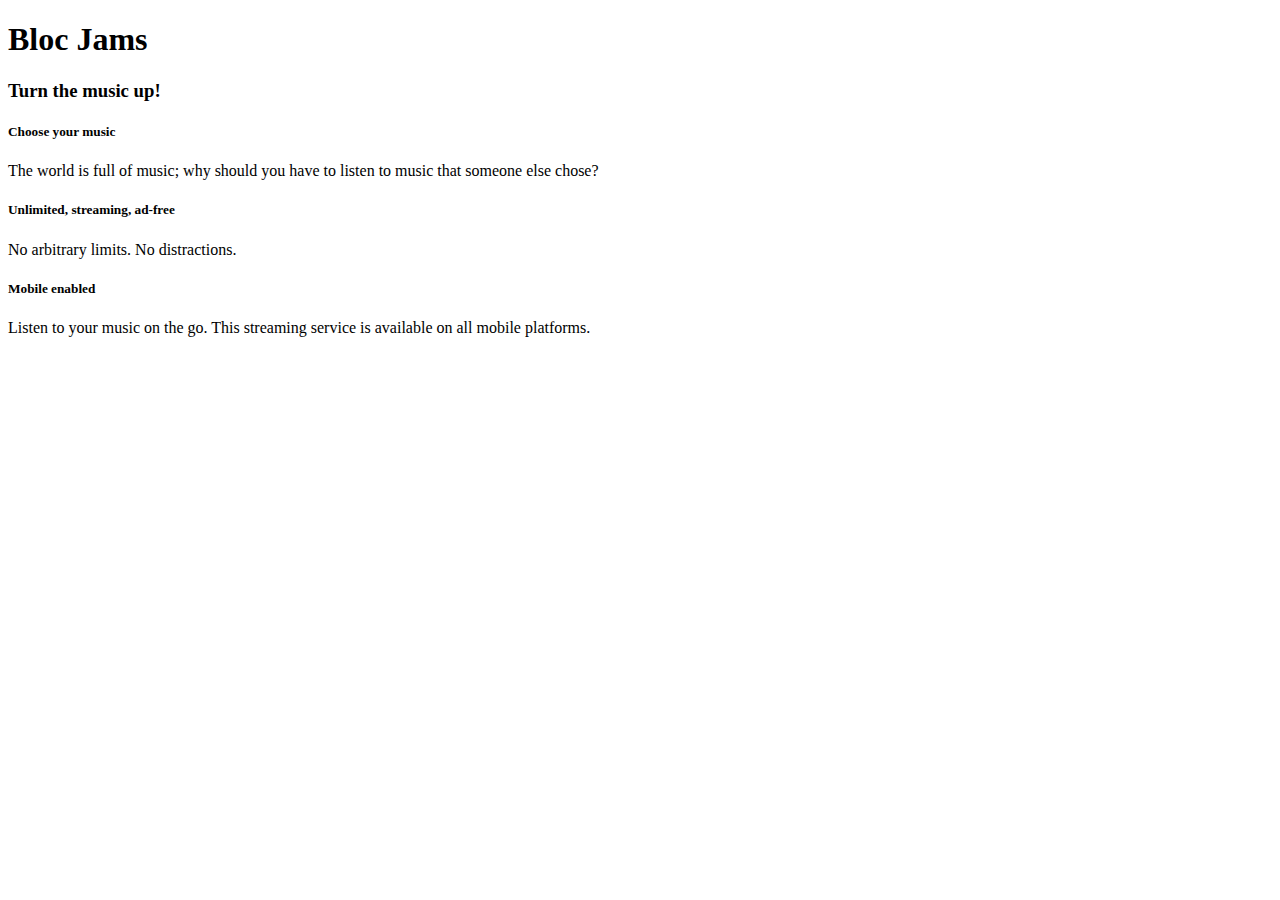
==== index.html @ fc5a1e22 "updated header to section tag" ====
<!DOCTYPE html>
<html>
    <head>
        <title>Bloc Jams</title>
    </head>
    <body>
        <nav> <!-- navigation bar -->
        </nav>
        <section> <!-- hero content -->
            <h1>Bloc Jams</h1>
            <h3>Turn the music up!</h3>
        </section>
        <section> <!-- selling points -->
            <div>
                <h5>Choose your music</h5>
                <p>The world is full of music; why should you have to listen to music that someone else chose?</p>
            </div>
            <div>
                <h5>Unlimited, streaming, ad-free</h5>
                <p>No arbitrary limits. No distractions.</p>
            </div>
            <div>
                <h5>Mobile enabled</h5>
                <p>Listen to your music on the go. This streaming service is available on all mobile platforms.</p>
            </div>
        </section>
    </body>
</html>
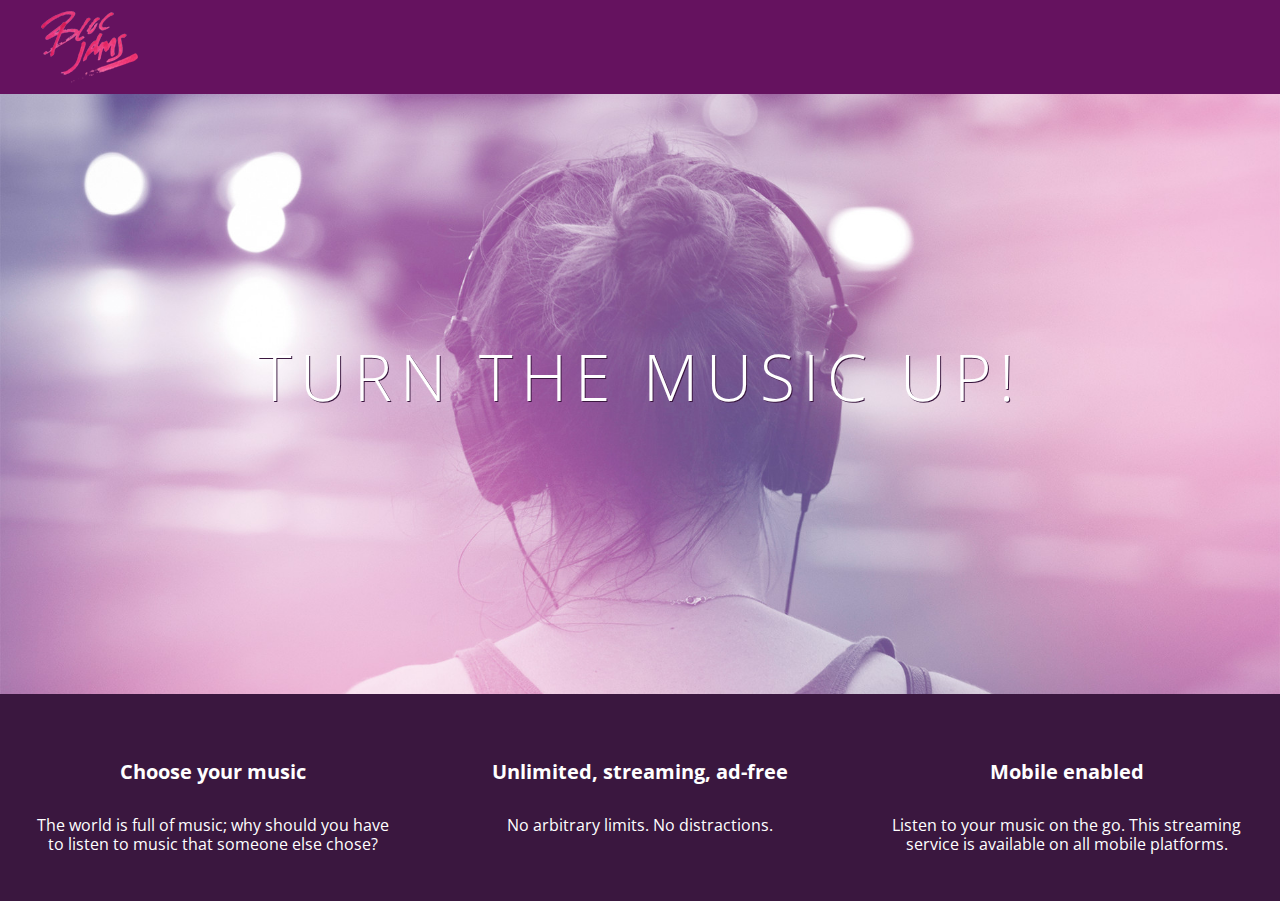
==== commit 55072990: "Checkpoint 6 styles: completed" ====
--- a/index.html
+++ b/index.html
@@ -2,26 +2,33 @@
 <html>
     <head>
         <title>Bloc Jams</title>
+        <link rel="stylesheet" type="text/css" href="http://fonts.googleapis.com/css?family=Open+Sans:400,800,600,700,300">
+        <link rel="stylesheet" type="text/css" href="http://code.ionicframework.com/ionicons/2.0.1/css/ionicons.min.css">
+        <link rel="stylesheet" type="text/css" href="styles/normalize.css">
+        <link rel="stylesheet" type="text/css" href="styles/main.css">
     </head>
-    <body>
-        <nav> <!-- navigation bar -->
+    <body class="landing">
+        <nav class="navbar"> <!-- nav bar -->
+          <img src="assets/images/bloc_jams_logo.png" alt="bloc jams logo" class="logo">
         </nav>
-        <section> <!-- hero content -->
-            <h1>Bloc Jams</h1>
-            <h3>Turn the music up!</h3>
+        <section class="hero-content"> <!-- hero content -->
+            <h1 class="hero-title">Turn the music up!</h1>
         </section>
-        <section> <!-- selling points -->
-            <div>
-                <h5>Choose your music</h5>
-                <p>The world is full of music; why should you have to listen to music that someone else chose?</p>
+        <section class="selling-points"> <!-- selling points -->
+            <div class="point">
+                <span class="ion-music-note"></span>
+                <h5 class="point-title">Choose your music</h5>
+                <p class="point-description">The world is full of music; why should you have to listen to music that someone else chose?</p>
             </div>
-            <div>
-                <h5>Unlimited, streaming, ad-free</h5>
-                <p>No arbitrary limits. No distractions.</p>
+            <div class="point">
+                <span class="ion-radio-waves"></span>
+                <h5 class="point-title">Unlimited, streaming, ad-free</h5>
+                <p class="point-description">No arbitrary limits. No distractions.</p>
             </div>
-            <div>
-                <h5>Mobile enabled</h5>
-                <p>Listen to your music on the go. This streaming service is available on all mobile platforms.</p>
+            <div class="point">
+                <span class="ion-iphone"></span>
+                <h5 class="point-title">Mobile enabled</h5>
+                <p class="point-description">Listen to your music on the go. This streaming service is available on all mobile platforms.</p>
             </div>
         </section>
     </body>
--- a/styles/main.css
+++ b/styles/main.css
@@ -0,0 +1,77 @@
+html {
+    height: 100%; /* makes sure our HTML takes up 100% of the browser window */
+    font-size: 100%;
+}
+
+body {
+    font-family: 'Open Sans'; /* sets our font to the "Open Sans" typeface */
+    color: white;             /* sets our text color to white */
+    min-height: 100%;         /* says the height of the body must be, at minimum, 100% of the window */
+}
+
+body.landing {
+    background-color: rgb(58,23,63); /* sets the background color to an RBG value */
+}
+
+.navbar {
+    padding: 0.5rem;
+    background-color: rgb(101,18,95);
+}
+
+.navbar .logo {
+    position: relative;
+    left: 2rem;
+}
+
+.hero-content {
+    position: relative;
+    min-height: 600px;
+    background-image: url(../assets/images/bloc_jams_bg.jpg);
+    background-repeat: no-repeat;
+    background-position: center center;
+    background-size: cover;
+}
+
+.hero-content .hero-title {
+    position: absolute;
+    top: 40%;
+    -webkit-transform: translateY(-50%);
+    -moz-transform: translateY(-50%);
+    -ms-transform: translateY(-50%);
+    transform: translateY(-50%);
+    width: 100%;                    /* makes sure the title inhabits the full width of its container */
+    text-align: center;             /* aligns text in the horizontal center of the element */
+    font-size: 4rem;                /* specifies the size of the font in root em units */
+    font-weight: 300;               /* makes the font thinner or lighter weight */
+    text-transform: uppercase;      /* transforms the text to be all uppercase lettering */
+    letter-spacing: 0.5rem;         /* puts 0.5 root ems worth of space between each letter */
+    text-shadow: 1px 1px 0px rgb(58,23,63); /* creates a shadow underneath the text for readability over the image */
+}
+
+.selling-points {
+    position: relative;
+    display: table;
+    width: 100%;
+    -webkit-box-sizing: border-box;
+    -moz-box-sizing: border-box;
+    box-sizing: border-box;
+}
+
+.point {
+    display: table-cell;
+    position: relative;
+    width: 33.3%;
+    padding: 2rem;
+    text-align: center;
+}
+
+.point .point-title {
+    font-size: 1.25rem;
+}
+
+.ion-music-note,
+.ion-radio-waves,
+.ion-iphone {
+    color: rgb(233,50,117);
+    font-size: 5rem;
+}
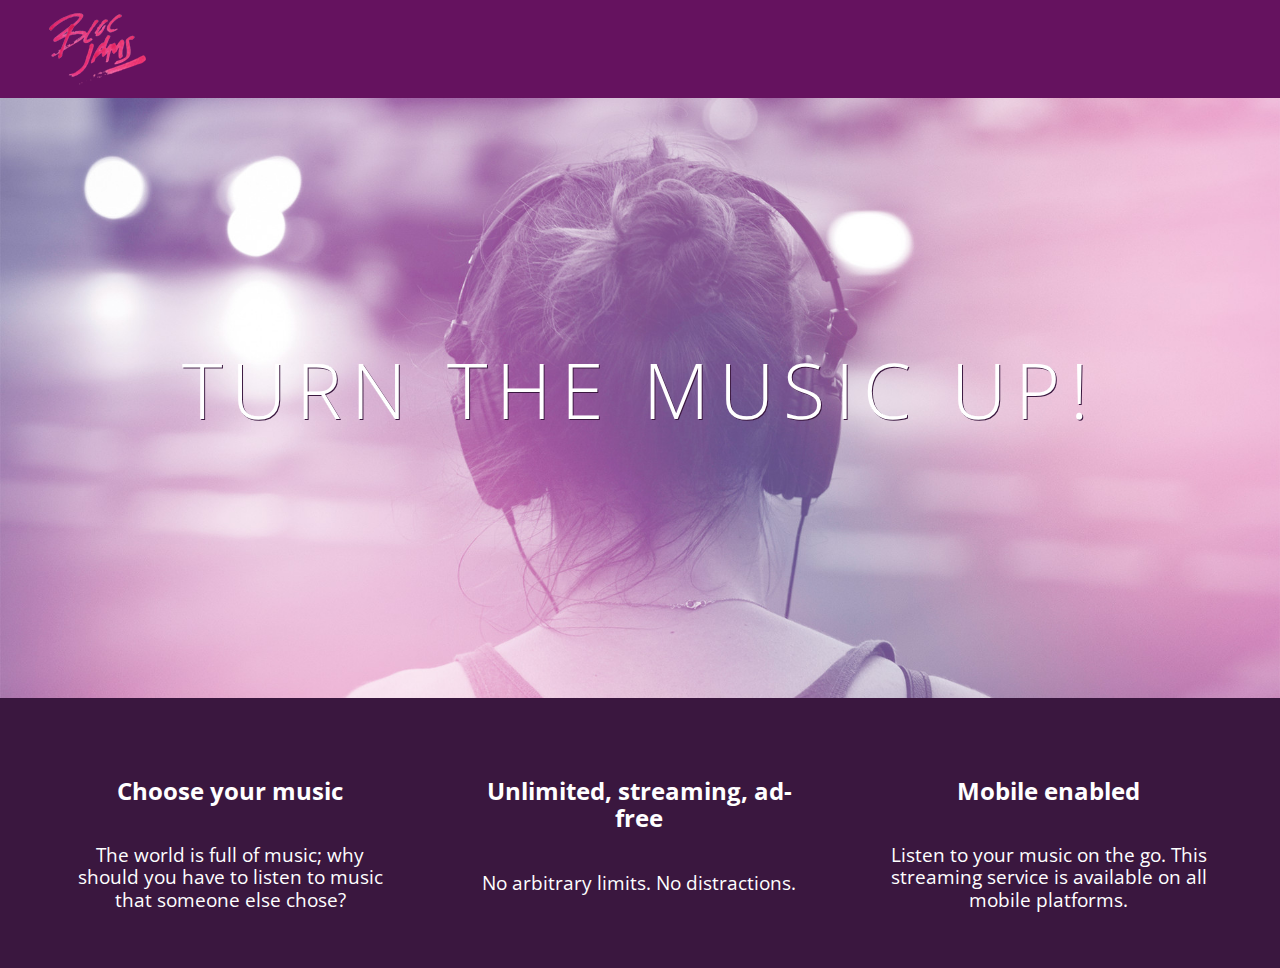
==== commit c274d342: "Checkpoint 7 completed" ====
--- a/index.html
+++ b/index.html
@@ -2,10 +2,12 @@
 <html>
     <head>
         <title>Bloc Jams</title>
+        <meta name="viewport" content="width=device-width, initial-scale1">
         <link rel="stylesheet" type="text/css" href="http://fonts.googleapis.com/css?family=Open+Sans:400,800,600,700,300">
         <link rel="stylesheet" type="text/css" href="http://code.ionicframework.com/ionicons/2.0.1/css/ionicons.min.css">
         <link rel="stylesheet" type="text/css" href="styles/normalize.css">
         <link rel="stylesheet" type="text/css" href="styles/main.css">
+        <link rel="stylesheet" type="text/css" href="styles/landing.css">
     </head>
     <body class="landing">
         <nav class="navbar"> <!-- nav bar -->
@@ -14,18 +16,18 @@
         <section class="hero-content"> <!-- hero content -->
             <h1 class="hero-title">Turn the music up!</h1>
         </section>
-        <section class="selling-points"> <!-- selling points -->
-            <div class="point">
+        <section class="selling-points container"> <!-- selling points -->
+            <div class="point column third">
                 <span class="ion-music-note"></span>
                 <h5 class="point-title">Choose your music</h5>
                 <p class="point-description">The world is full of music; why should you have to listen to music that someone else chose?</p>
             </div>
-            <div class="point">
+            <div class="point column third">
                 <span class="ion-radio-waves"></span>
                 <h5 class="point-title">Unlimited, streaming, ad-free</h5>
                 <p class="point-description">No arbitrary limits. No distractions.</p>
             </div>
-            <div class="point">
+            <div class="point column third">
                 <span class="ion-iphone"></span>
                 <h5 class="point-title">Mobile enabled</h5>
                 <p class="point-description">Listen to your music on the go. This streaming service is available on all mobile platforms.</p>
--- a/styles/main.css
+++ b/styles/main.css
@@ -1,3 +1,9 @@
+*, *::before, *::after {
+    -moz-box-sizing: border-box;
+    -webkit-box-sizing: border-box;
+    box-sizing: border-box;
+}
+
 html {
     height: 100%; /* makes sure our HTML takes up 100% of the browser window */
     font-size: 100%;
@@ -52,9 +58,9 @@
     position: relative;
     display: table;
     width: 100%;
-    -webkit-box-sizing: border-box;
-    -moz-box-sizing: border-box;
-    box-sizing: border-box;
+/*    -webkit-box-sizing: border-box; */
+/*    -moz-box-sizing: border-box;    */
+/*    box-sizing: border-box;         */
 }
 
 .point {
@@ -75,3 +81,31 @@
     color: rgb(233,50,117);
     font-size: 5rem;
 }
+
+.container {
+    margin: 0 auto;
+    max-width: 64rem;
+}
+
+/* Medium and small screens (640px) */
+@media (min-width: 640px) {
+    html { font-size: 112%; }
+
+    .column {
+        float: left;
+        padding-left: 1rem;
+        padding-right: 1rem;
+    }
+
+    .column.full { width: 100%; }
+    .column.two-thirds { width: 66.7%; }
+    .column.half { width: 50%; }
+    .column.third { width: 33.3%; }
+    .column.fourth { width: 25%; }
+    .column.flow-opposite { float: right; }
+}
+
+/* Large screens (1024px) */
+@media (min-width: 1024px) {
+    html { font-size: 120%; }
+}
--- a/styles/landing.css
+++ b/styles/landing.css
@@ -0,0 +1,51 @@
+body.landing {
+    background-color: rgb(58,23,63)
+}
+
+.hero-content {
+  position: relative;
+  min-height: 600px;
+  background-image: url(../assets/images/bloc_jams_bg.jpg);
+  background-repeat: no-repeat;
+  background-position: center center;
+  background-size: cover;
+}
+
+.hero-content .hero-title {
+    position: absolute;
+    top: 40%;
+    -webkit-transform: translateY(-50%);
+    -moz-transform: translateY(-50%);
+    transform: translateY(-50%);
+    width: 100%;
+    text-align: center;
+    font-size: 4rem;
+    font-weight: 300;
+    text-transform: uppercase;
+    letter-spacing: 0.5rem;
+    text-shadow: 1px 1px 0px rgb(58,23,63);
+}
+
+.selling-points {
+    position: relative;
+    -webkit-box-sizing: border-box;
+    -moz-box-sizing: border-box;
+    box-sizing: border-box;
+}
+
+.point {
+    position: relative;
+    padding: 2rem;
+    text-align: center;
+}
+
+.point .point-title {
+    font-size: 1.25rem;
+}
+
+.ion-music-note,
+.ion-radio-waves,
+.ion-iphone {
+    color: rgb(233,50,117);
+    font-size: 5rem;
+}
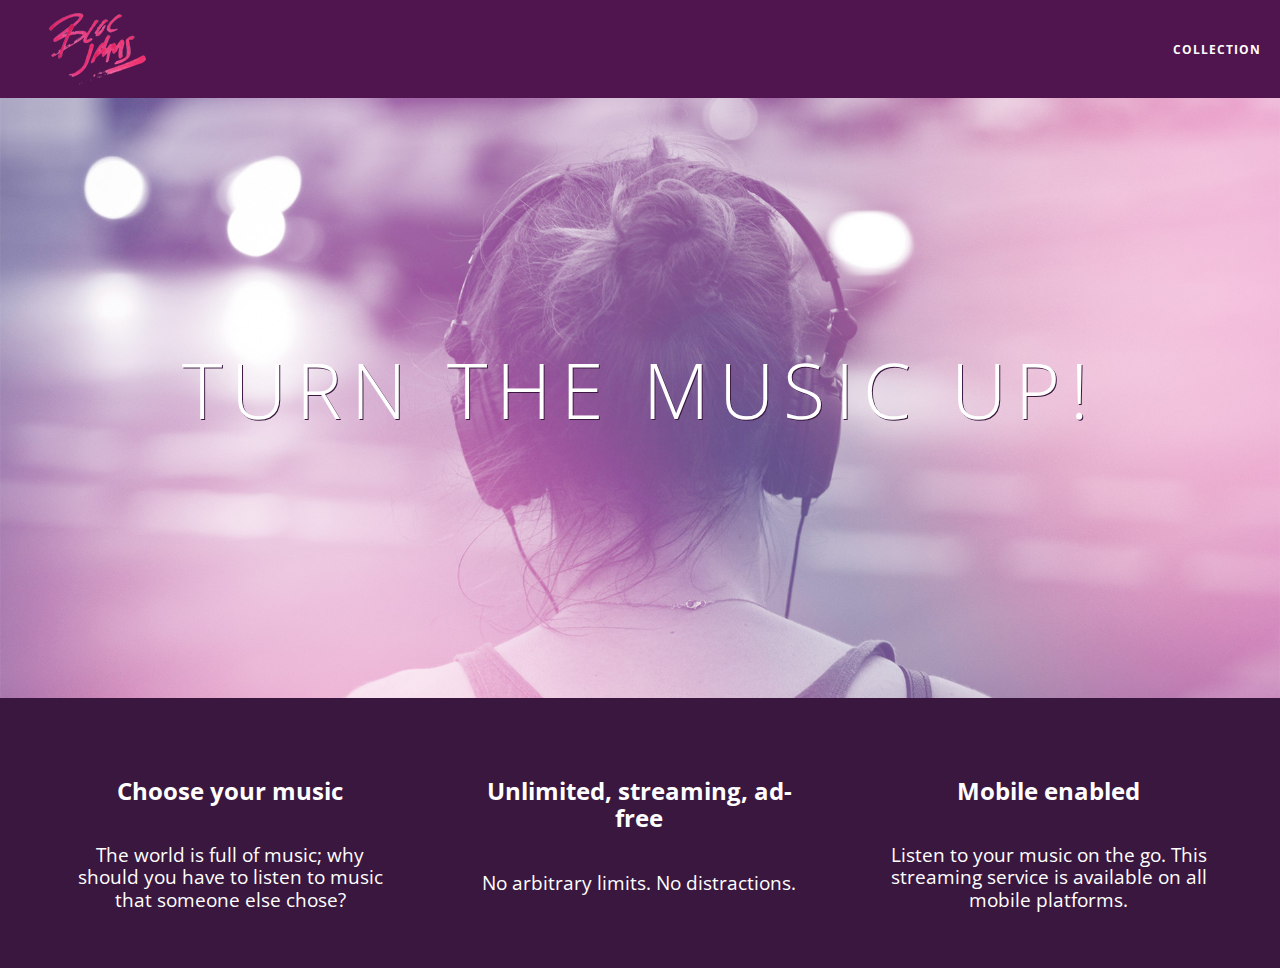
==== commit 7bb7d581: "Checkpoint 8 completed" ====
--- a/index.html
+++ b/index.html
@@ -11,7 +11,12 @@
     </head>
     <body class="landing">
         <nav class="navbar"> <!-- nav bar -->
-          <img src="assets/images/bloc_jams_logo.png" alt="bloc jams logo" class="logo">
+            <a href="index.html" class="logo">
+                <img src="assets/images/bloc_jams_logo.png" alt="bloc jams logo">
+            </a>
+            <div class="links-container">
+                <a href="collection.html" class="navbar-link">collection</a>
+            </div>
         </nav>
         <section class="hero-content"> <!-- hero content -->
             <h1 class="hero-title">Turn the music up!</h1>
--- a/styles/main.css
+++ b/styles/main.css
@@ -20,14 +20,52 @@
 }
 
 .navbar {
+    position: relative;
     padding: 0.5rem;
-    background-color: rgb(101,18,95);
+    /* #1 */
+    background-color: rgba(101,18,95,0.5);
+    /* #2 */
+    z-index: 1;
 }
 
 .navbar .logo {
     position: relative;
     left: 2rem;
+    cursor: pointer; /* produces finger-pointer icon when hovering over logo */
 }
+
+.navbar .links-container {
+    display: table;
+    position: absolute;
+    top: 0;
+    right: 0;
+    height: 100px;
+    color: white;
+}
+
+.links-container .navbar-link {
+    display: table-cell;
+    position: relative;
+    height: 100%;
+    padding-left: 1rem;
+    padding-right: 1rem;
+    /* #3 */
+    vertical-align: middle;
+    color: white;
+    font-size: 0.625rem;
+    letter-spacing: 0.05rem;
+    font-weight: 700;
+    text-transform: uppercase;
+    /* #4 */
+    text-decoration: none;
+    cursor: pointer;
+}
+
+    /* #5 */
+.links-container .navbar-link:hover {
+    color: rgb(233,50,117);
+}
+
 
 .hero-content {
     position: relative;
@@ -109,3 +147,14 @@
 @media (min-width: 1024px) {
     html { font-size: 120%; }
 }
+
+.clearfix::before,
+
+.clearfix::after {
+    content: " ";
+    display: table;
+}
+
+.clearfix::after {
+  clear: both;
+}
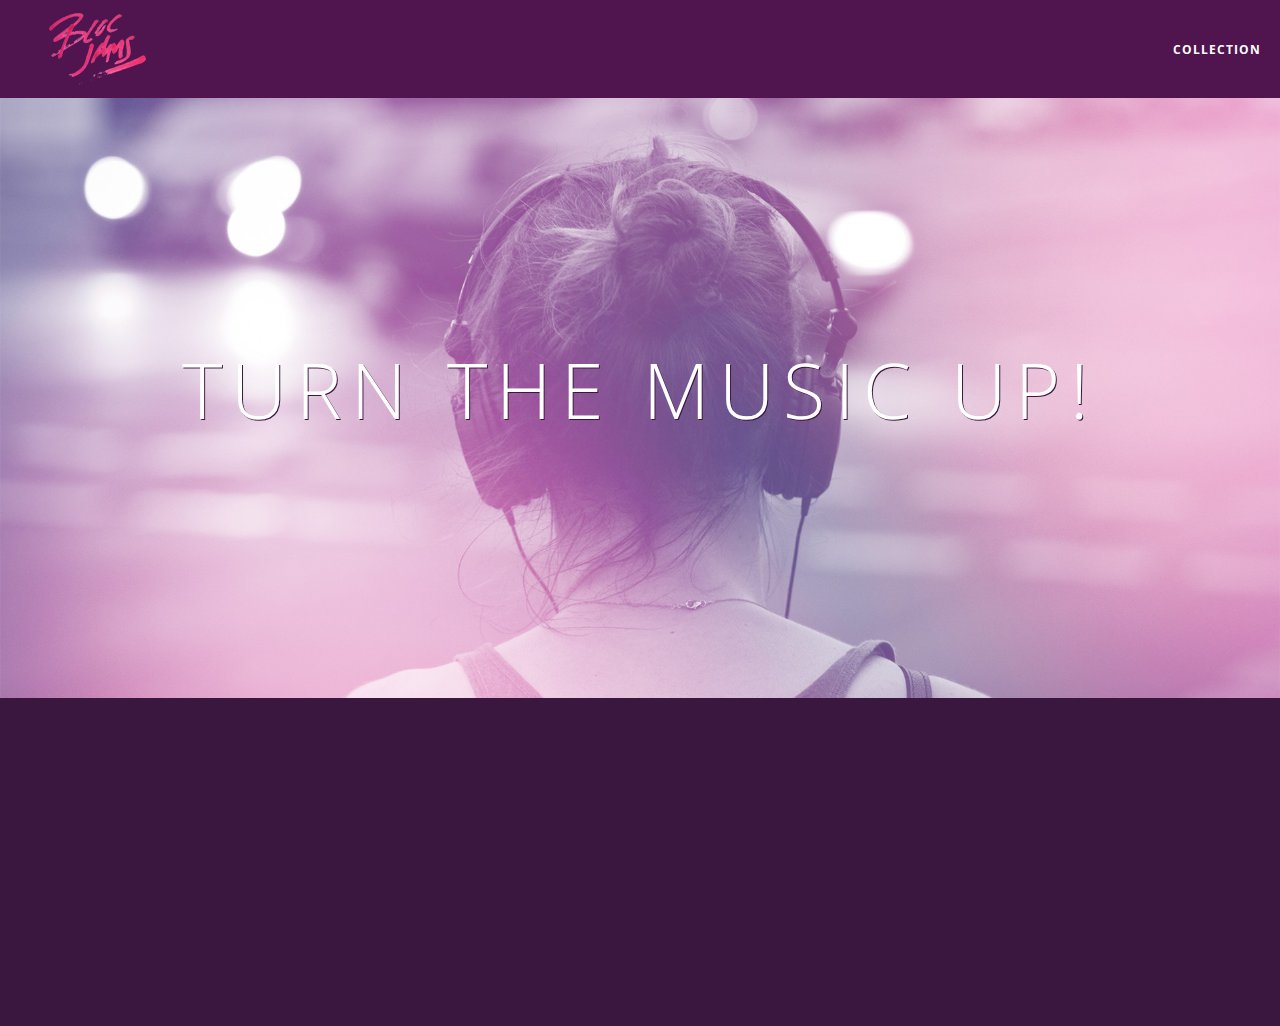
==== commit 25d90752: "Checkpoint 21 animation complete" ====
--- a/index.html
+++ b/index.html
@@ -38,5 +38,6 @@
                 <p class="point-description">Listen to your music on the go. This streaming service is available on all mobile platforms.</p>
             </div>
         </section>
+        <script src="scripts/landing.js"></script>
     </body>
 </html>
--- a/styles/main.css
+++ b/styles/main.css
@@ -66,6 +66,10 @@
     color: rgb(233,50,117);
 }
 
+.links-container .navbar-link:active {
+    color: rgb(233,50,117);
+    background-color: white;
+}
 
 .hero-content {
     position: relative;
@@ -125,6 +129,10 @@
     max-width: 64rem;
 }
 
+.container.narrow {
+    max-width: 56rem;
+}
+
 /* Medium and small screens (640px) */
 @media (min-width: 640px) {
     html { font-size: 112%; }
--- a/styles/landing.css
+++ b/styles/landing.css
@@ -37,6 +37,16 @@
     position: relative;
     padding: 2rem;
     text-align: center;
+    opacity: 0;
+    -webkit-transform: scaleX(0.9) translateY(3rem);
+    -moz-transform: scaleX(0.9) translateY(3rem);
+    transform: scaleX(0.9) translateY(3rem);
+    -webkit-transition: all 0.25s ease-in-out;
+    -moz-transition: all 0.25s ease-in-out;
+    transition: all 0.25s ease-in-out;
+    -webkit-transition-delay: 0.2s;
+    -moz-transition-delay: 0.2s;
+    transition-delay: 0.2s;
 }
 
 .point .point-title {
